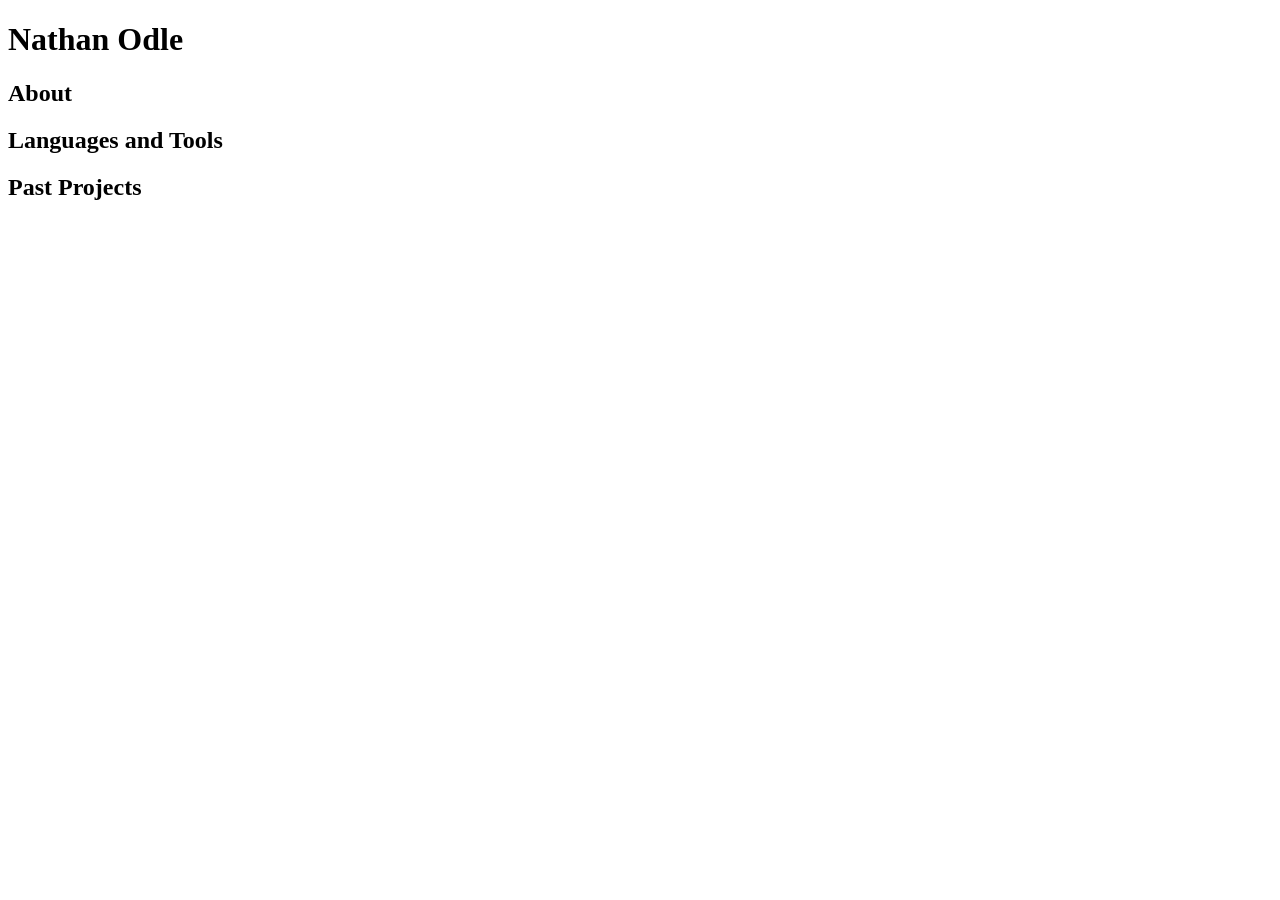
==== index.html @ 18fea823 "Added header elements" ====
<!DOCTYPE html>
<html lang="en">
<head>
    <meta charset="UTF-8">
    <meta name="viewport" content="width=device-width, initial-scale=1.0">
    <title>Nathan Odle's Portfolio</title>
</head>
<body>
    <h1>Nathan Odle</h1>
    <h2>About</h2>
    <h2>Languages and Tools</h2>
    <h2>Past Projects</h2>
    
</body>
</html>
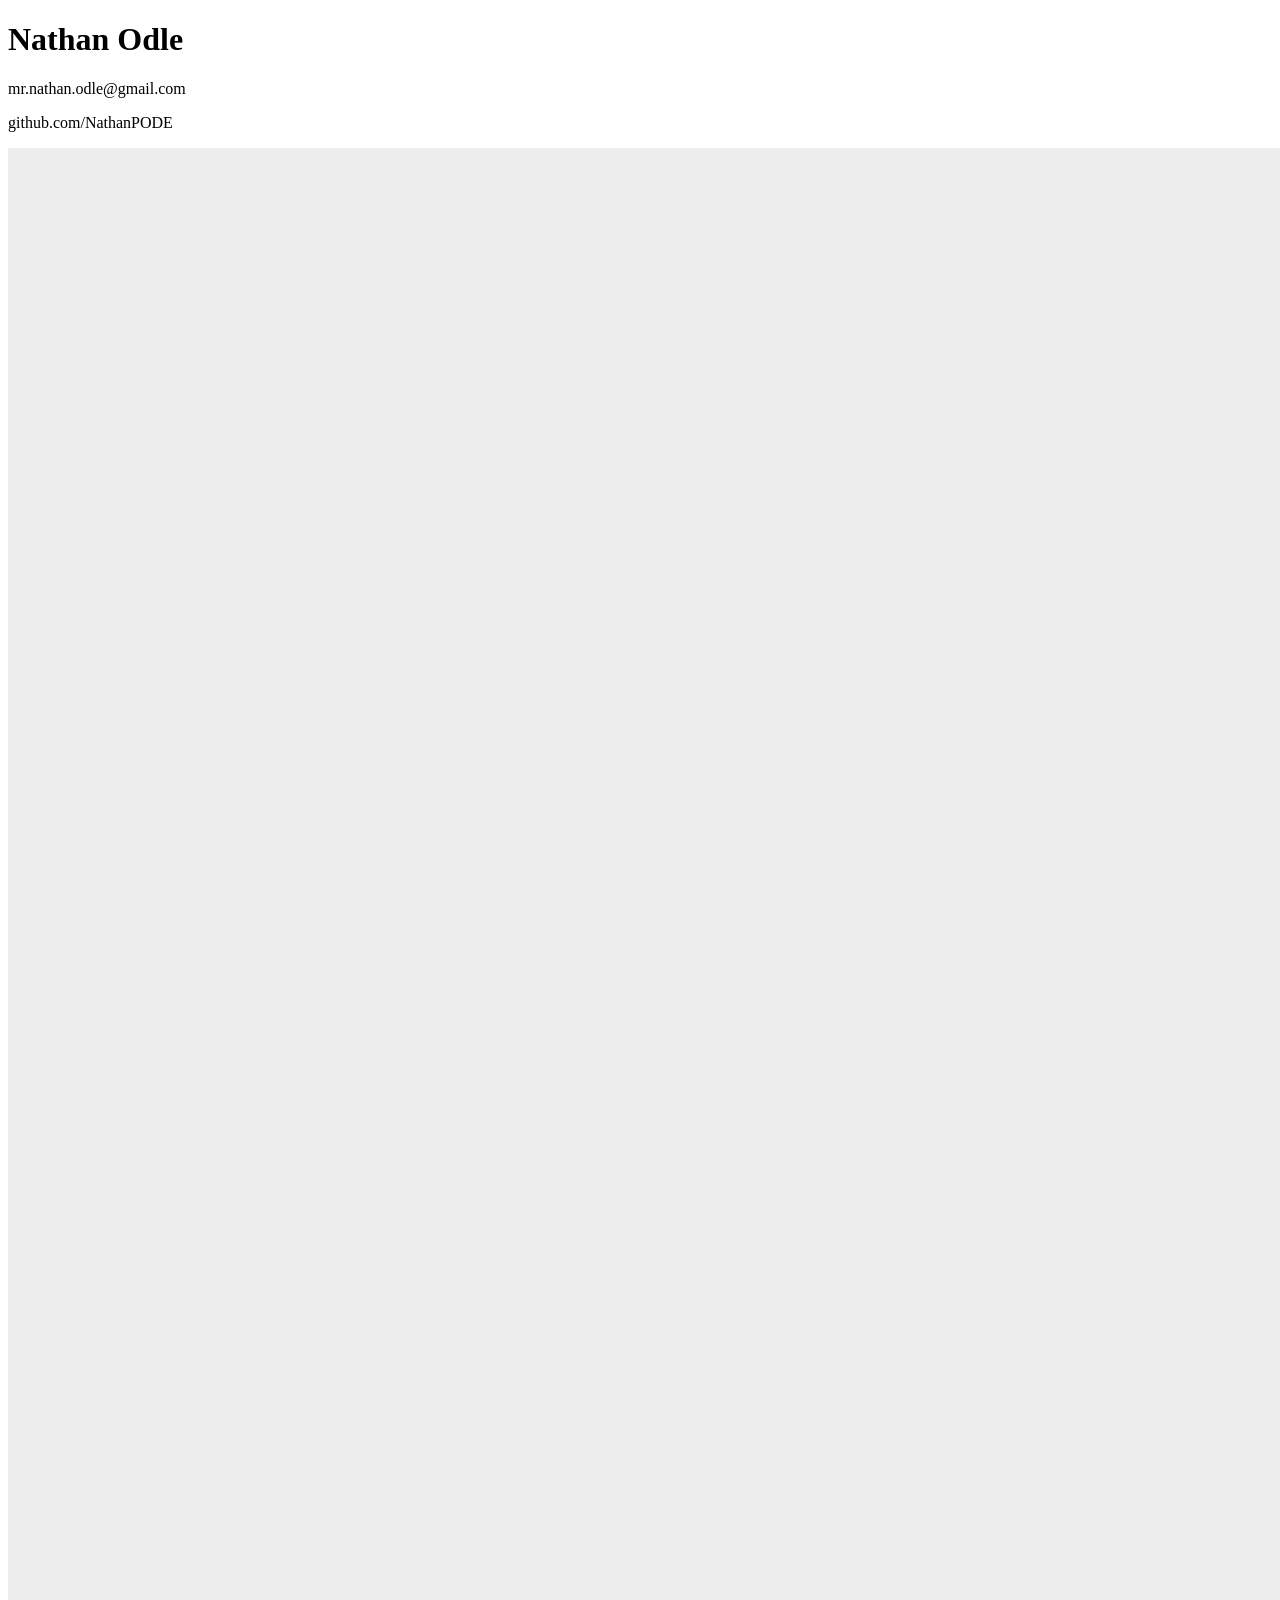
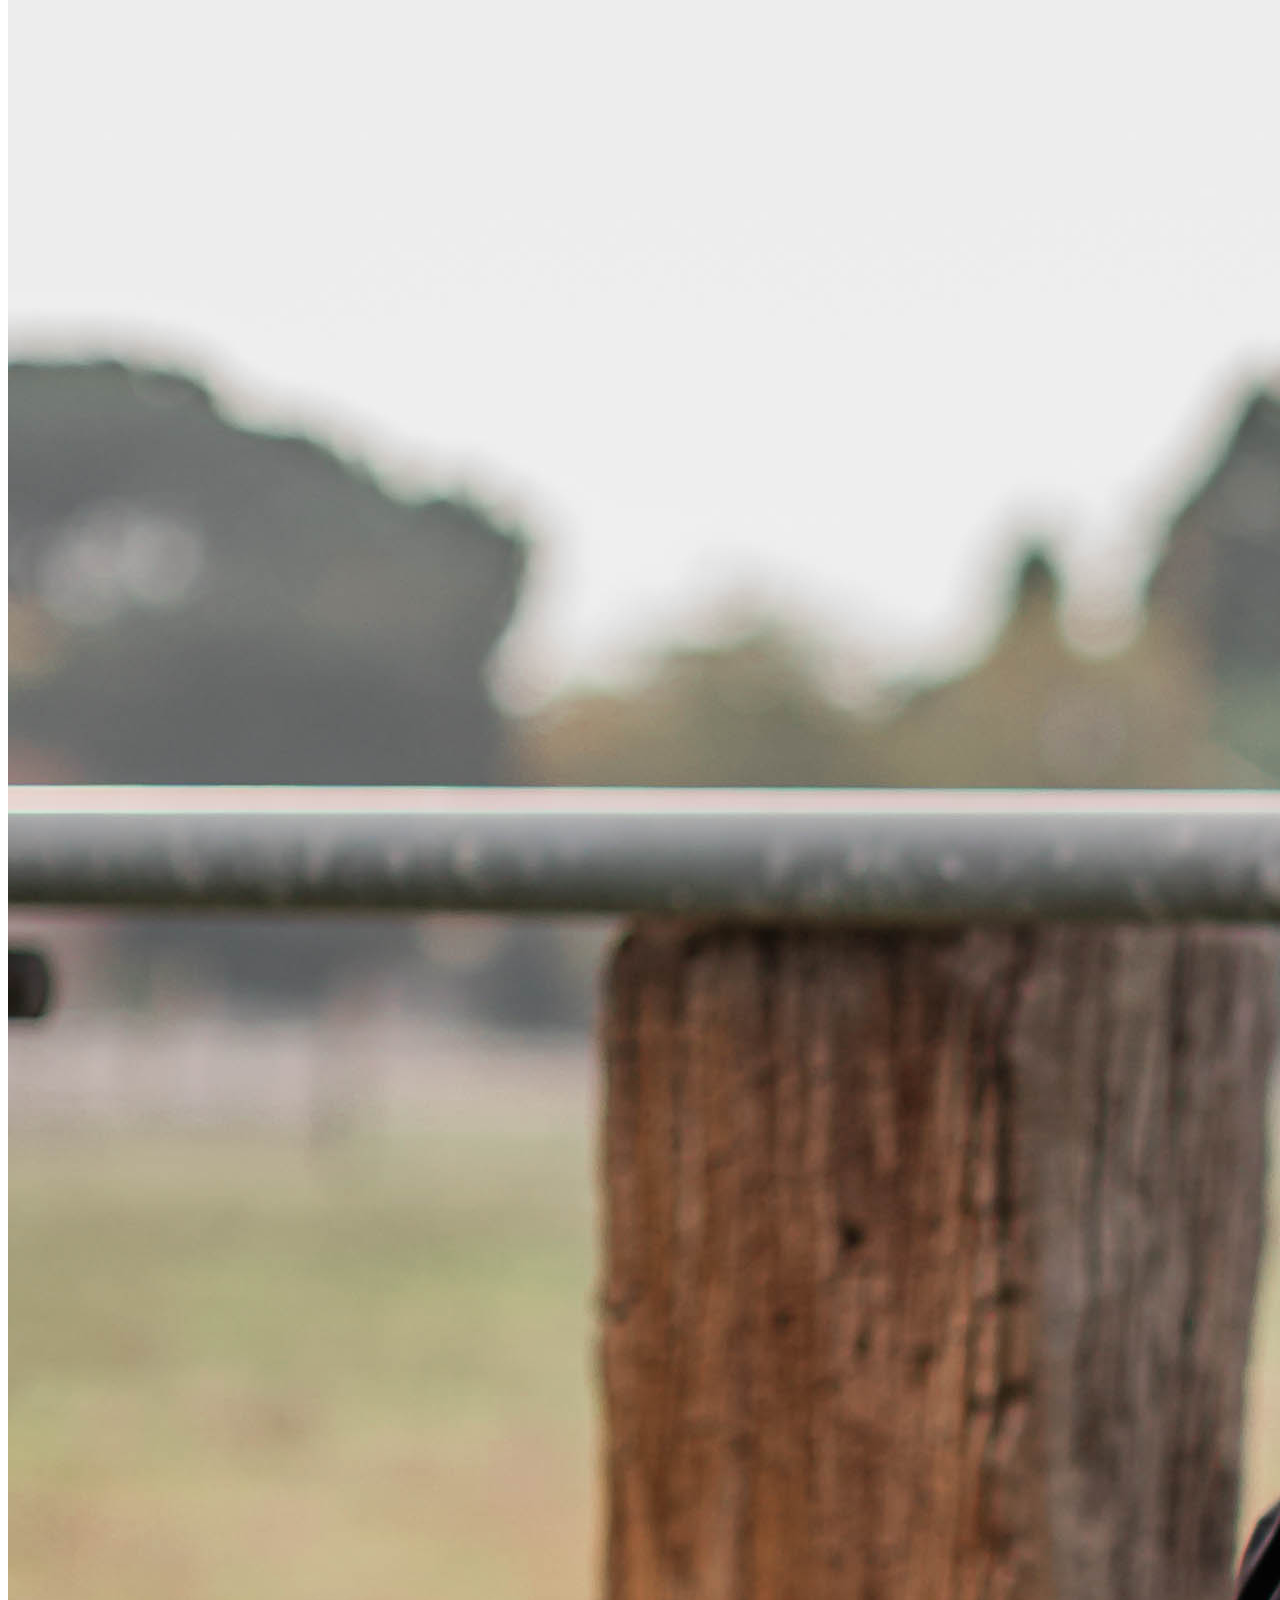
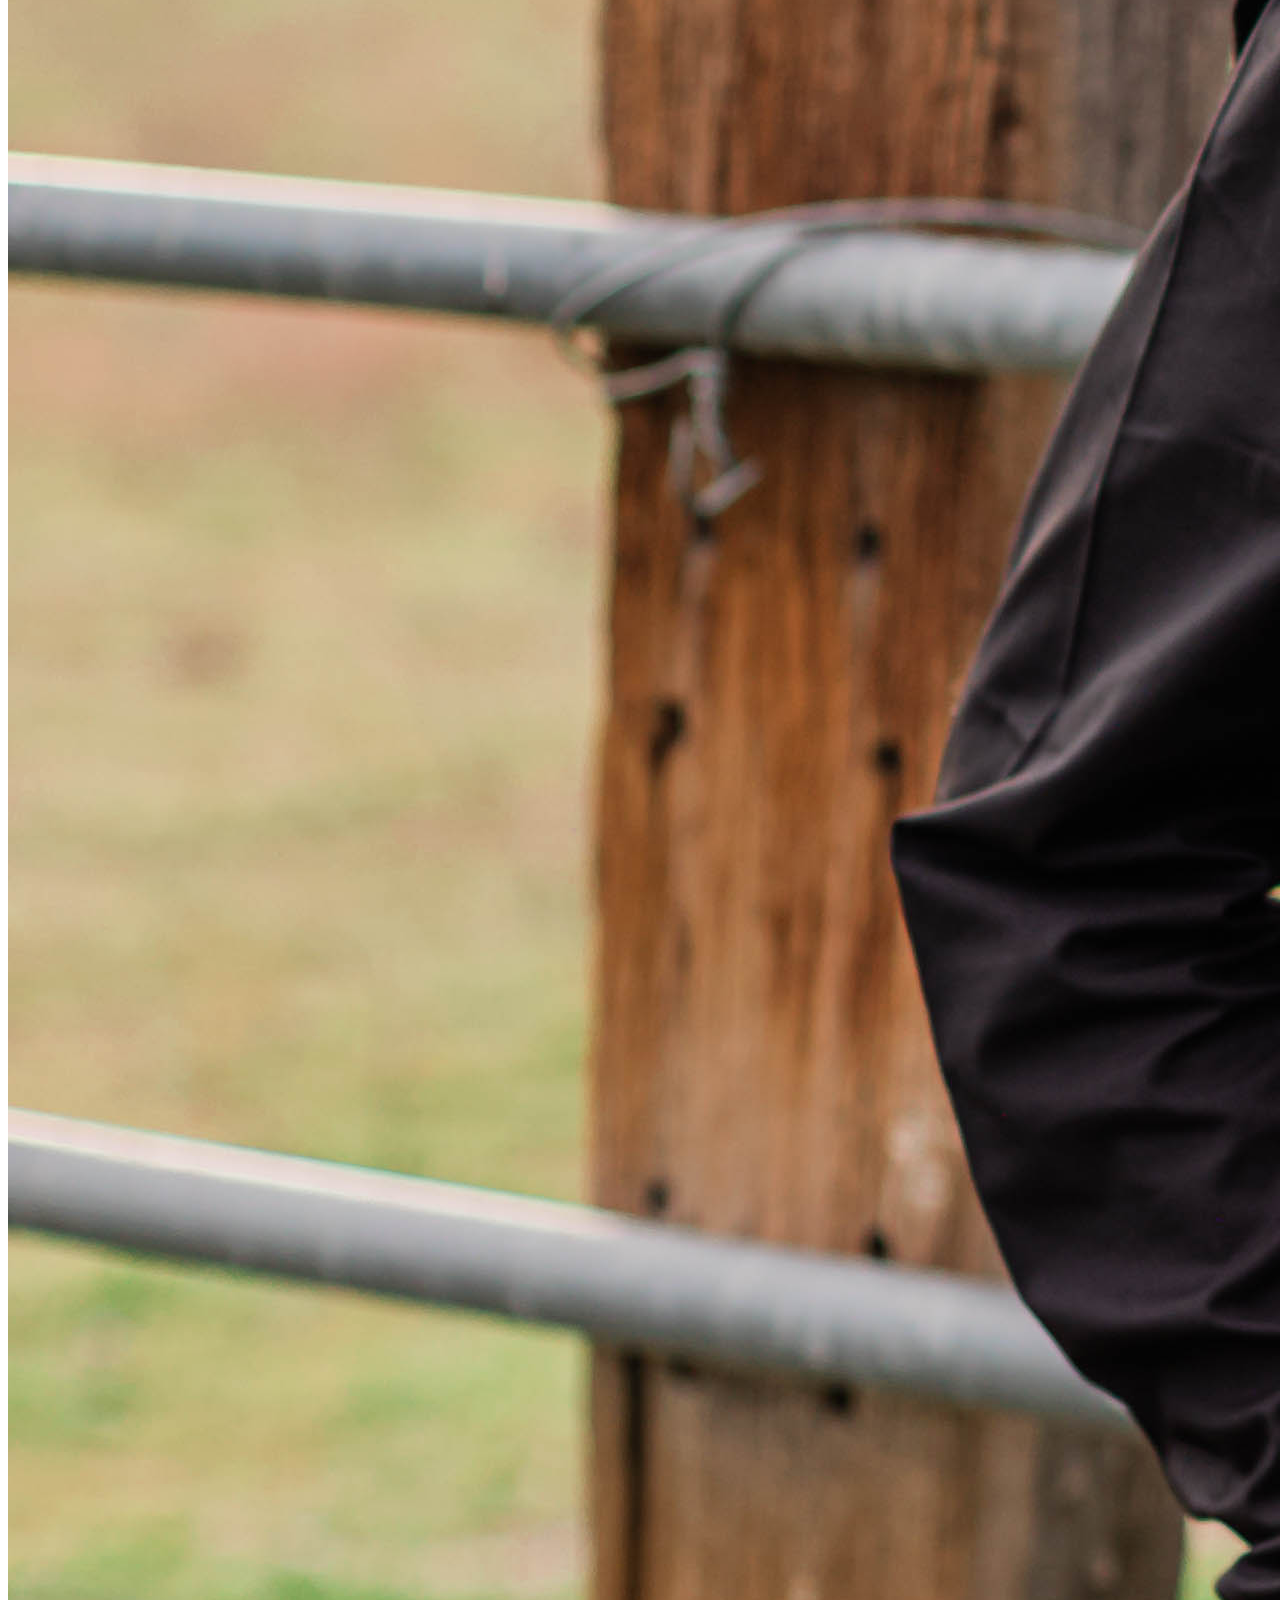
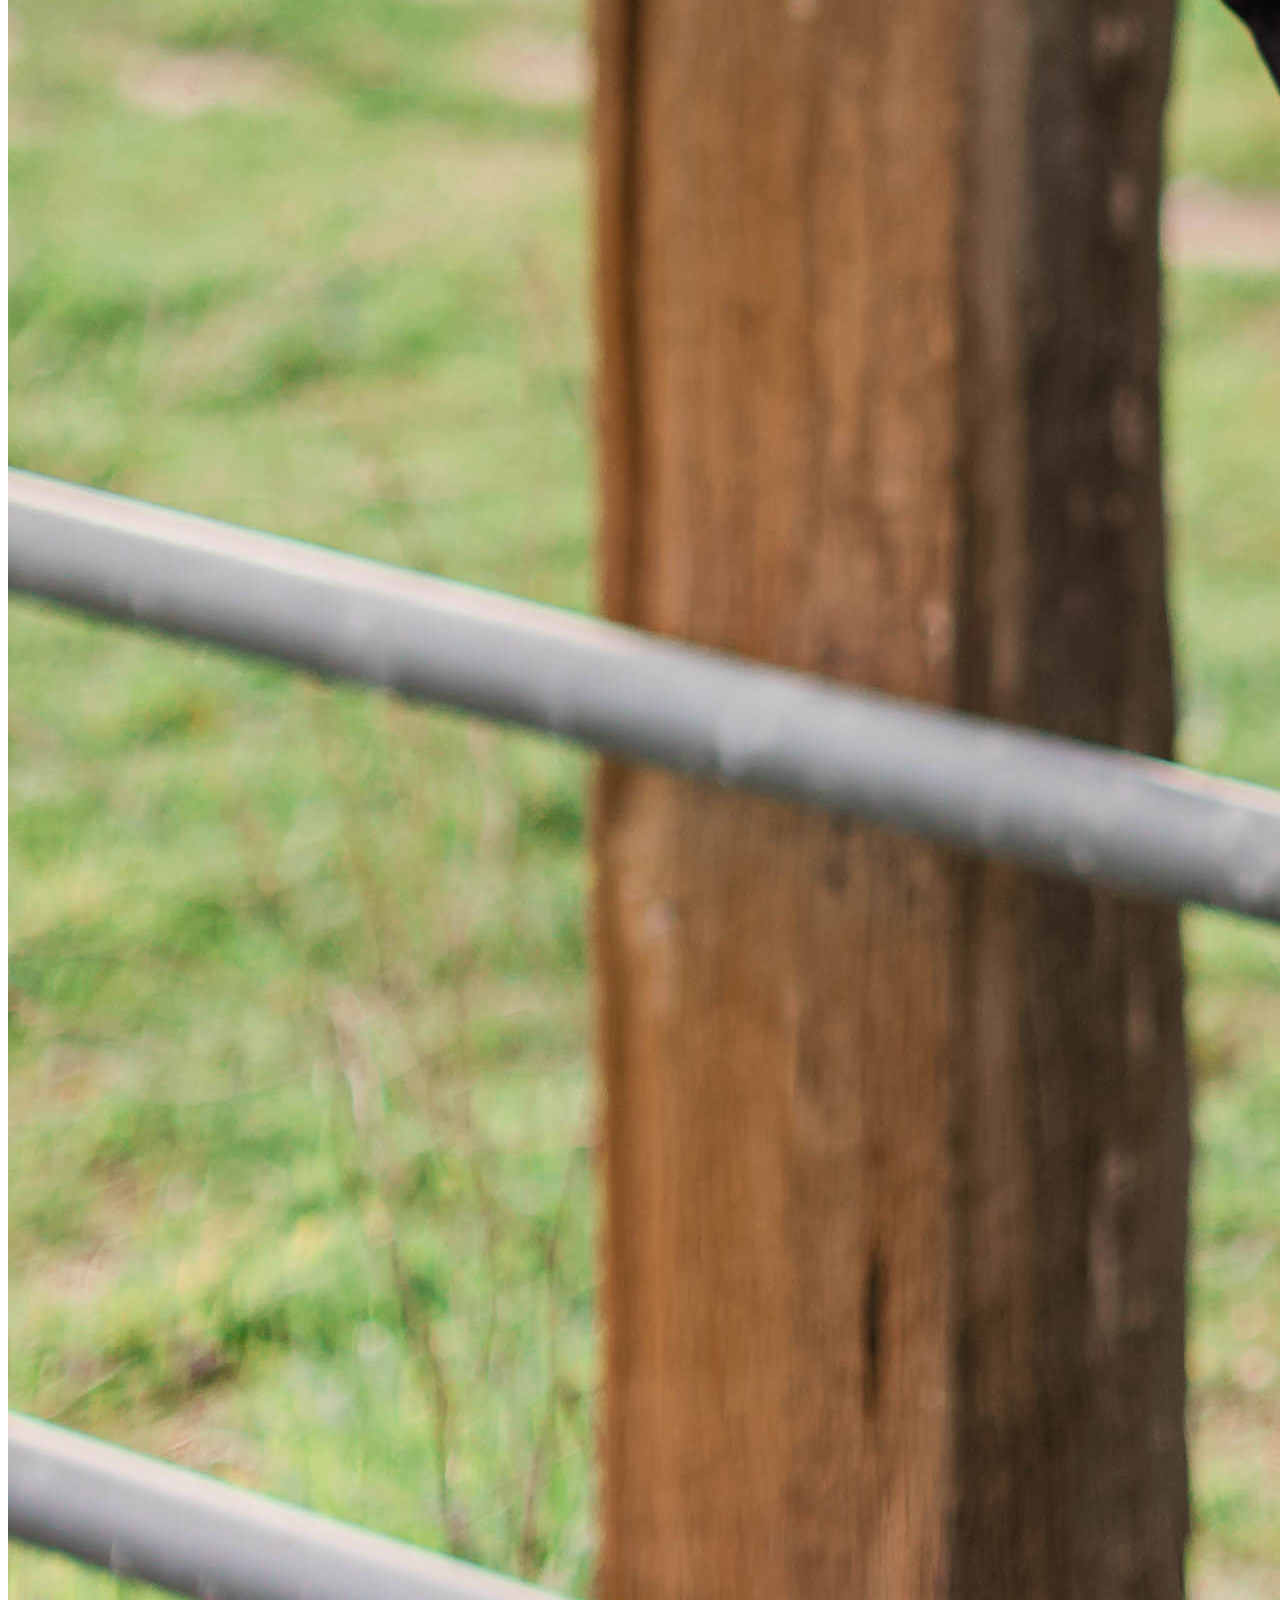
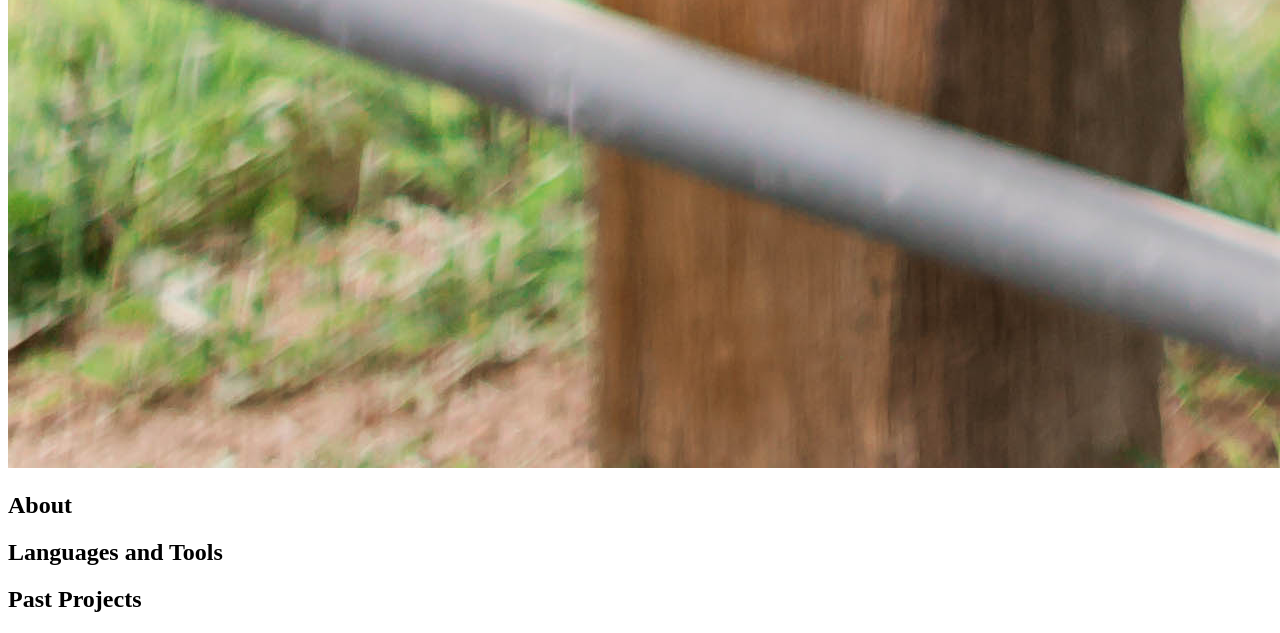
==== commit a514050a: "Added contacts and photo" ====
--- a/index.html
+++ b/index.html
@@ -6,7 +6,16 @@
     <title>Nathan Odle's Portfolio</title>
 </head>
 <body>
-    <h1>Nathan Odle</h1>
+    
+    <div id="intro">
+        <div id="contacts">
+        <h1>Nathan Odle</h1>
+        <p class="contacts">mr.nathan.odle@gmail.com</p>
+        <p class="contacts">github.com/NathanPODE</p>
+        </div>
+        <img src="images/IMG_6316.JPG" alt="A picture of Nathan odle" class="nathans-photo">
+    </div>
+
     <h2>About</h2>
     <h2>Languages and Tools</h2>
     <h2>Past Projects</h2>
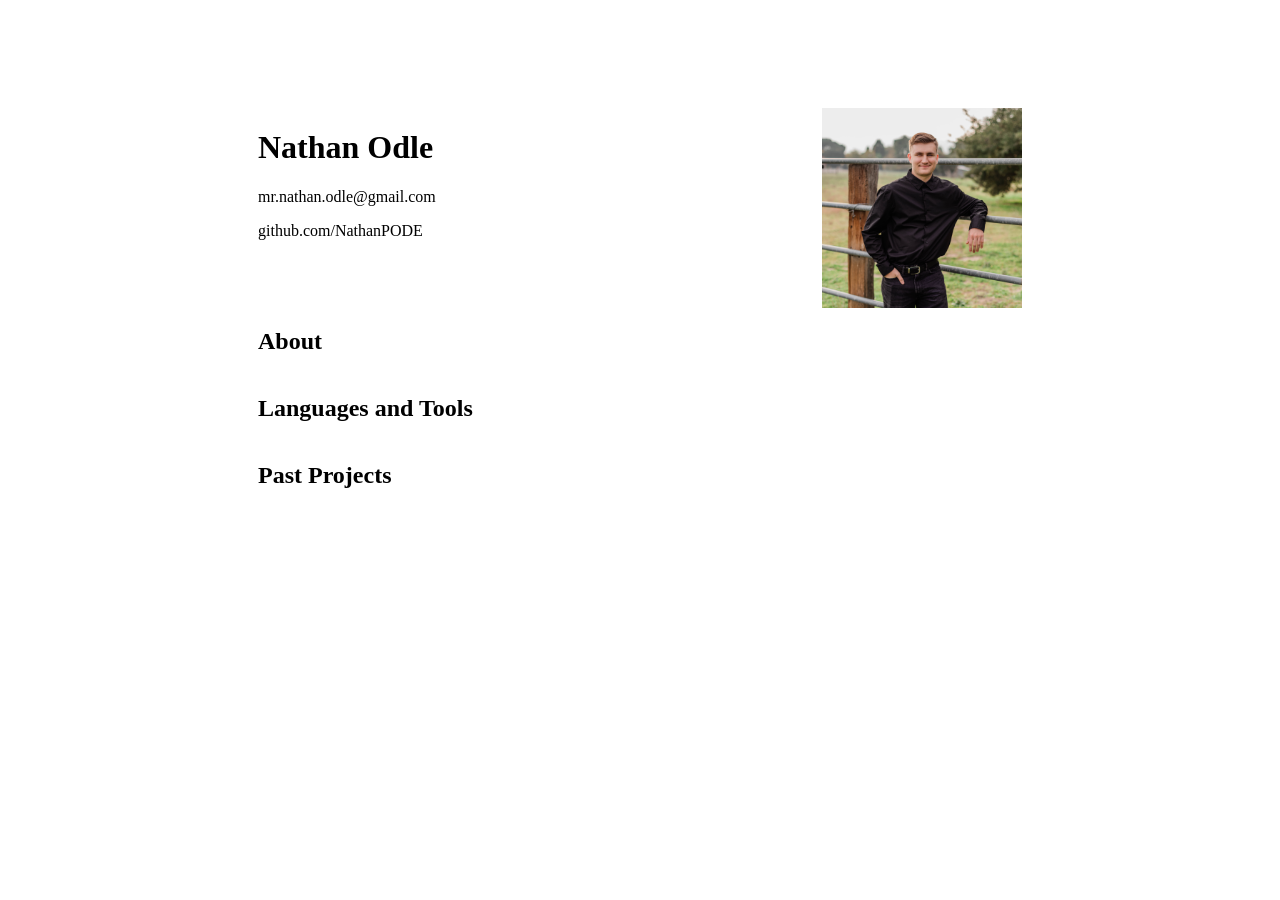
==== commit 722da5d7: "Added styles.css and simple styling" ====
--- a/index.html
+++ b/index.html
@@ -3,6 +3,7 @@
 <head>
     <meta charset="UTF-8">
     <meta name="viewport" content="width=device-width, initial-scale=1.0">
+    <link rel="stylesheet" href="styles.css">
     <title>Nathan Odle's Portfolio</title>
 </head>
 <body>
--- a/styles.css
+++ b/styles.css
@@ -0,0 +1,19 @@
+.nathans-photo {
+    object-fit: cover;
+    width: 200px;
+    height: 200px;
+
+}
+
+body {
+    display: flex;
+    flex-direction: column;
+    padding-left: 250px;
+    padding-right: 250px;
+    padding-top: 100px;
+}
+
+#intro {
+    display: flex;
+    justify-content: space-between;
+}
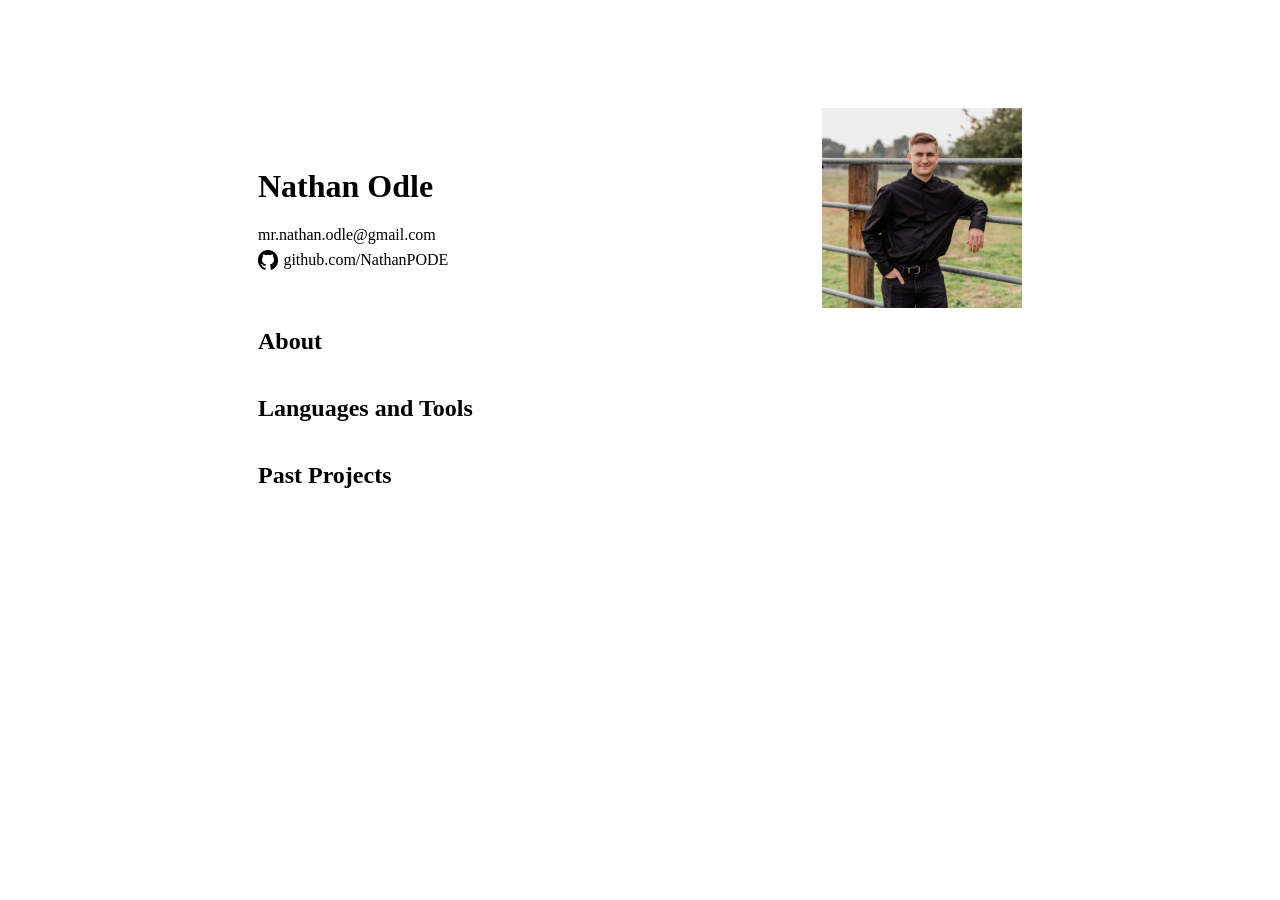
==== commit 9fcb2212: "Added github logo and adjusted margins in contact info" ====
--- a/index.html
+++ b/index.html
@@ -10,9 +10,12 @@
     
     <div id="intro">
         <div id="contacts">
-        <h1>Nathan Odle</h1>
-        <p class="contacts">mr.nathan.odle@gmail.com</p>
-        <p class="contacts">github.com/NathanPODE</p>
+            <h1>Nathan Odle</h1>
+            <p class="contacts">mr.nathan.odle@gmail.com</p>
+            <div id="github">
+                <img id="github-logo" src="images/GitHub_Invertocat_Black.png" alt="github logo">
+                <p class="contacts">github.com/NathanPODE</p>
+            </div>
         </div>
         <img src="images/IMG_6316.JPG" alt="A picture of Nathan odle" class="nathans-photo">
     </div>
--- a/styles.css
+++ b/styles.css
@@ -16,4 +16,24 @@
 #intro {
     display: flex;
     justify-content: space-between;
-}+    align-items: center;
+}
+
+#github {
+    display: flex;
+    align-items: center;
+    gap: 5px;
+}
+
+#contacts p {
+    margin: 0 0 6px;
+}
+
+#contacts #github p {
+    margin-bottom: 0;
+}
+
+#github-logo {
+    height: 20px;
+}
+
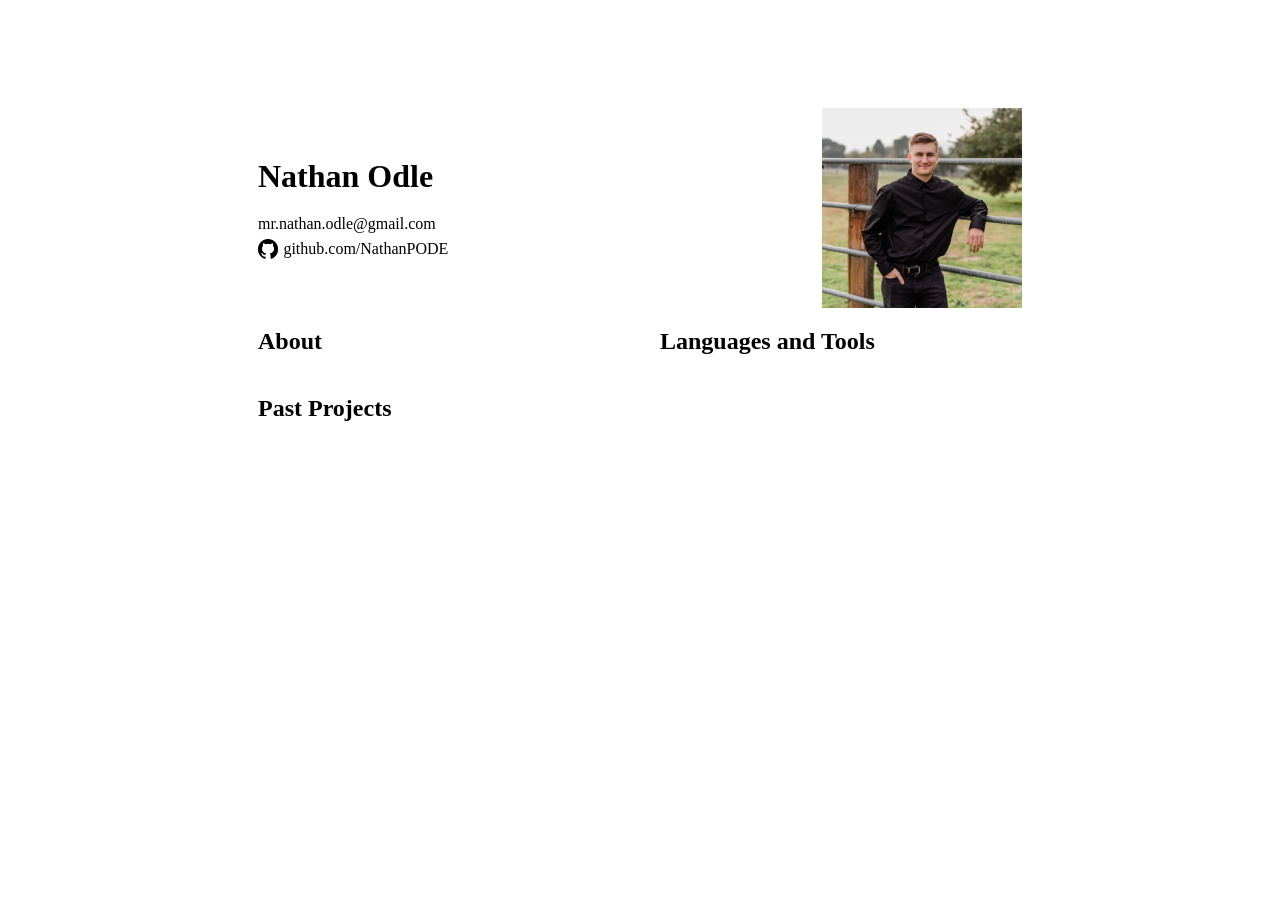
==== commit 601ef5e9: "Fixed some formatting issues" ====
--- a/index.html
+++ b/index.html
@@ -20,8 +20,16 @@
         <img src="images/IMG_6316.JPG" alt="A picture of Nathan odle" class="nathans-photo">
     </div>
 
-    <h2>About</h2>
-    <h2>Languages and Tools</h2>
+    
+    <div id="info">
+        <div id="about-section">
+            <h2>About</h2>
+        </div>
+        <div id="tools-section">
+            <h2>Languages and Tools</h2>
+        </div>
+    </div>
+
     <h2>Past Projects</h2>
     
 </body>
--- a/styles.css
+++ b/styles.css
@@ -25,6 +25,10 @@
     gap: 5px;
 }
 
+#contacts h1 {
+    margin: 0 0 20px;
+}
+
 #contacts p {
     margin: 0 0 6px;
 }
@@ -37,3 +41,31 @@
     height: 20px;
 }
 
+#info {
+    display: flex;
+    align-items: flex-start;
+    gap: 40px;
+}
+
+#about-section {
+    display: flex;
+    flex: 1;
+    flex-direction: column;
+    align-items: flex-start;
+    text-align: left;
+}
+
+#tools-section {
+    display: flex;
+    flex: 1;
+    flex-direction: column;
+    align-items: flex-start;
+    text-align: left;
+}
+
+#tools-grid {
+    display: grid;
+    grid-template-columns: repeat(2, minmax(0, 1fr));
+    gap: 16px;
+    width: 100%;
+}
